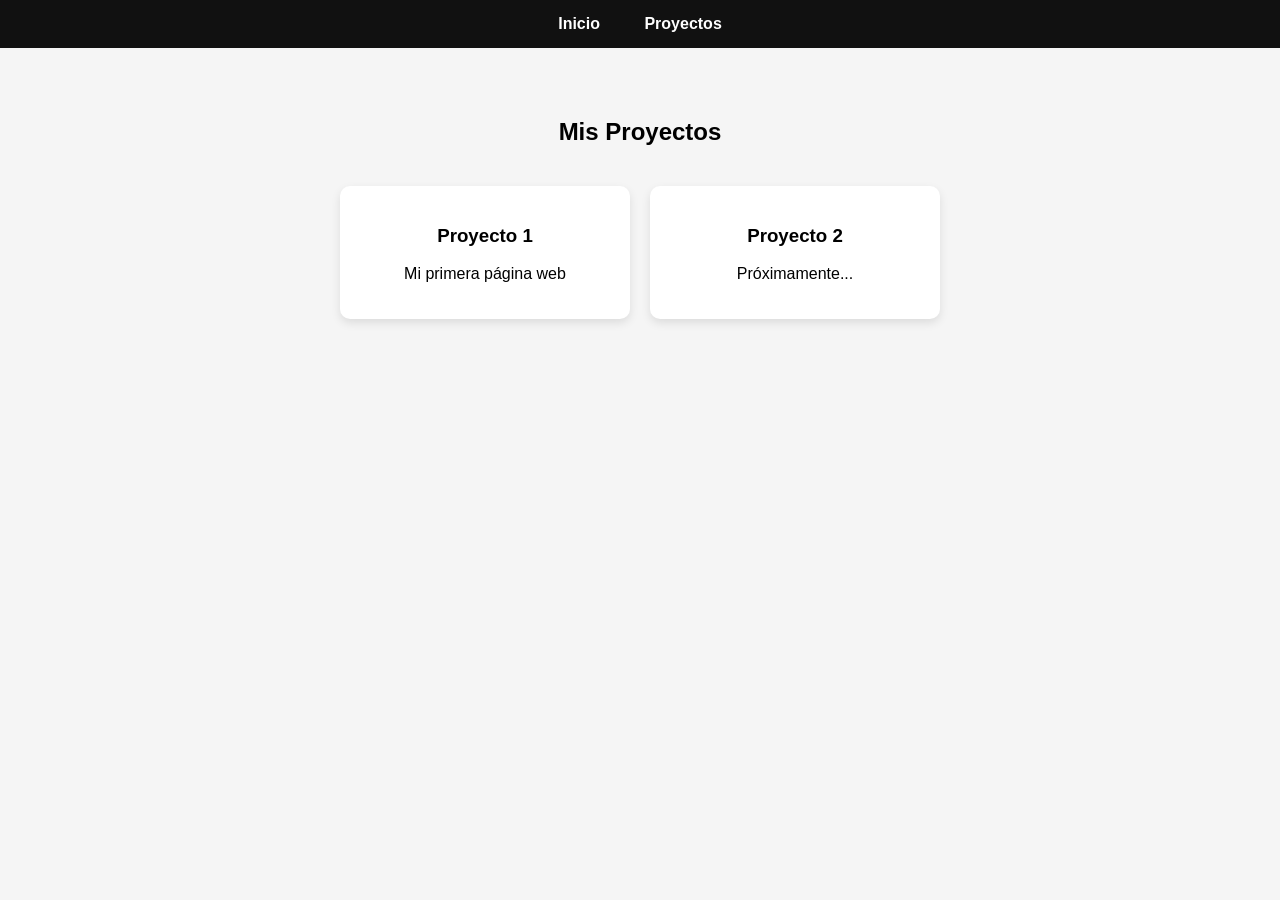
==== proyectos.html @ e640d282 "commit cambios visuales" ====
<!DOCTYPE html>
<html>
<head>
  <title>Proyectos</title>
  <link rel="stylesheet" href="styles.css">
</head>

<body>

<nav>
  <a href="index.html">Inicio</a>
  <a href="proyectos.html">Proyectos</a>
</nav>

<section>
  <h1>Mis Proyectos</h1>

  <!-- CONTENEDOR DE CARDS -->
  <div class="cards-container">

    <a href="https://github.com/TU_USUARIO/TU_REPO" target="_blank">
      <div class="card">
        <h3>Proyecto 1</h3>
        <p>Mi primera página web</p>
      </div>
    </a>

    <a href="#">
      <div class="card">
        <h3>Proyecto 2</h3>
        <p>Próximamente...</p>
      </div>
    </a>

  </div>

</section>

</body>
</html>
---- styles.css ----
body {
  margin: 0;
  font-family: 'Poppins', sans-serif;
  background: #f5f5f5;
}

nav {
  background: #111;
  padding: 15px;
  text-align: center;
}

nav a {
  color: white;
  margin: 0 20px;
  text-decoration: none;
  font-weight: 600;
}

.hero {
  height: 80vh;
  display: flex;
  flex-direction: column;
  justify-content: center;
  align-items: center;
  background: linear-gradient(to right, #007BFF, #00c6ff);
  color: white;
  text-align: center;
}

.hero img {
  width: 120px;
  border-radius: 50%;
  margin-bottom: 20px;
}

section {
  padding: 50px;
  text-align: center;
}

.card {
  background: white;
  padding: 20px;
  margin: 20px auto;
  width: 250px;
  border-radius: 10px;
  box-shadow: 0 4px 10px rgba(0,0,0,0.1);
}

button {
  padding: 10px 20px;
  border: none;
  background: #007BFF;
  color: white;
  border-radius: 6px;
  cursor: pointer;
}

.card {
  transition: transform 0.3s, box-shadow 0.3s;
}

.card:hover {
  transform: translateY(-10px);
  box-shadow: 0 8px 20px rgba(0,0,0,0.2);
}
.cards-container {
  display: flex;
  justify-content: center;
  flex-wrap: wrap;
  gap: 20px;
}

a {
  text-decoration: none;
  color: inherit;
}
@media (max-width: 600px) {
  .hero {
    height: auto;
    padding: 40px 20px;
  }

  .card {
    width: 90%;
  }
}
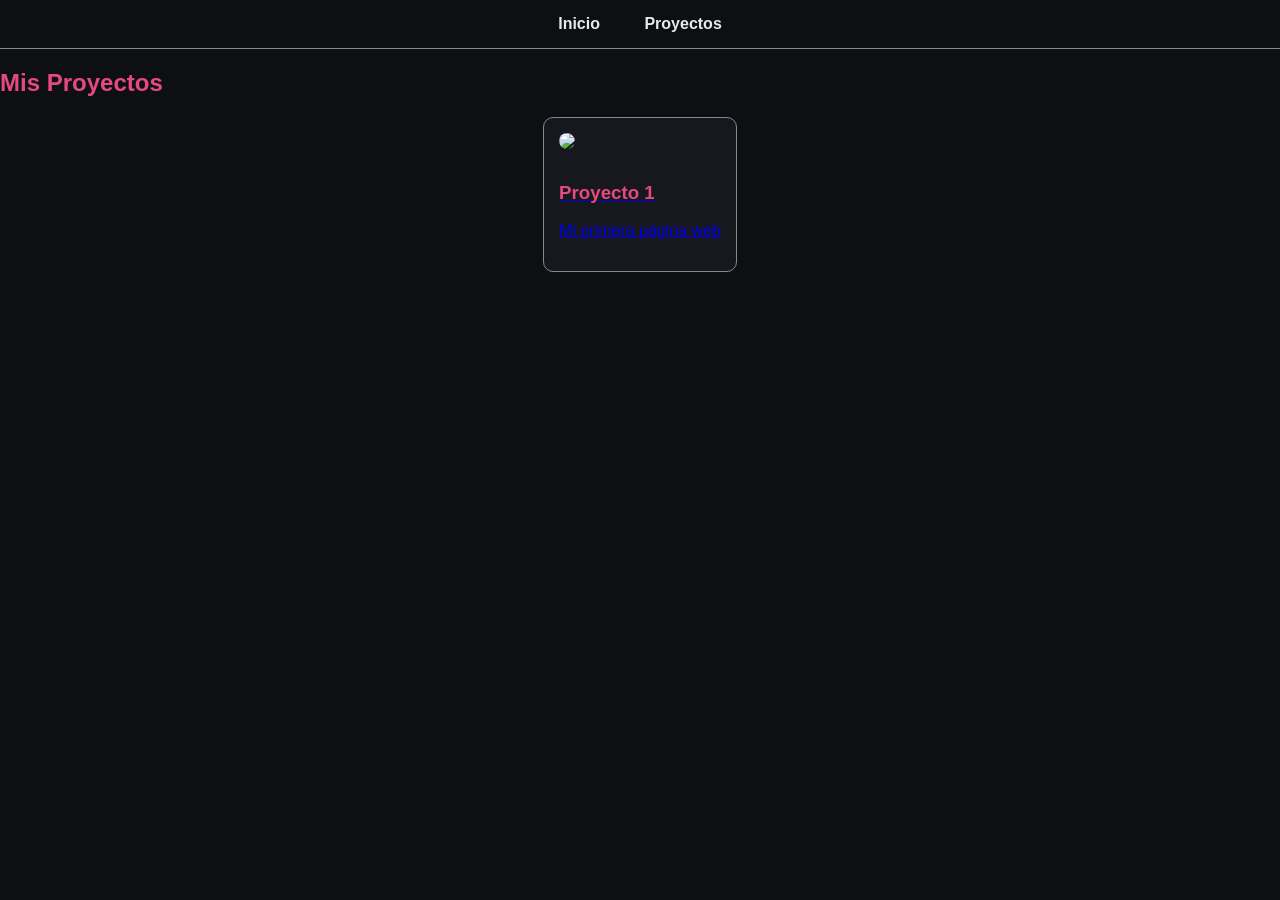
==== commit cbd39551: "commit cambio visual" ====
--- a/proyectos.html
+++ b/proyectos.html
@@ -13,22 +13,15 @@
 </nav>
 
 <section>
-  <h1>Mis Proyectos</h1>
+  <h1 style="color:#E54982;">Mis Proyectos</h1>
 
-  <!-- CONTENEDOR DE CARDS -->
   <div class="cards-container">
 
     <a href="https://github.com/TU_USUARIO/TU_REPO" target="_blank">
       <div class="card">
+        <img src="proyecto1.jpg">
         <h3>Proyecto 1</h3>
         <p>Mi primera página web</p>
-      </div>
-    </a>
-
-    <a href="#">
-      <div class="card">
-        <h3>Proyecto 2</h3>
-        <p>Próximamente...</p>
       </div>
     </a>
 
--- a/styles.css
+++ b/styles.css
@@ -1,70 +1,87 @@
 body {
   margin: 0;
   font-family: 'Poppins', sans-serif;
-  background: #f5f5f5;
+  background: #0E0F13;
+  color: #E7E9ED;
 }
 
+/* NAV */
 nav {
-  background: #111;
+  background: #0E0F13;
   padding: 15px;
   text-align: center;
+  border-bottom: 1px solid #838990;
 }
 
 nav a {
-  color: white;
+  color: #E7E9ED;
   margin: 0 20px;
   text-decoration: none;
   font-weight: 600;
 }
 
+/* HERO */
 .hero {
-  height: 80vh;
   display: flex;
-  flex-direction: column;
-  justify-content: center;
+  justify-content: space-between;
   align-items: center;
-  background: linear-gradient(to right, #007BFF, #00c6ff);
-  color: white;
-  text-align: center;
+  padding: 60px;
+  animation: fadeIn 1s ease-in;
+}
+
+.hero-text {
+  max-width: 500px;
+}
+
+.hero h1 {
+  color: #E54982;
 }
 
 .hero img {
-  width: 120px;
-  border-radius: 50%;
-  margin-bottom: 20px;
+  width: 200px;
+  height: 200px;
+  object-fit: cover;
+  border-radius: 50%; /* círculo real */
+  border: 3px solid #E54982;
 }
 
-section {
-  padding: 50px;
-  text-align: center;
+/* SECCIONES */
+.section-grid {
+  display: grid;
+  grid-template-columns: repeat(3, 1fr);
+  gap: 15px;
+  padding: 30px;
 }
 
 .card {
-  background: white;
-  padding: 20px;
-  margin: 20px auto;
-  width: 250px;
+  background: #16181d;
+  padding: 15px;
   border-radius: 10px;
-  box-shadow: 0 4px 10px rgba(0,0,0,0.1);
-}
-
-button {
-  padding: 10px 20px;
-  border: none;
-  background: #007BFF;
-  color: white;
-  border-radius: 6px;
-  cursor: pointer;
-}
-
-.card {
+  border: 1px solid #838990;
   transition: transform 0.3s, box-shadow 0.3s;
 }
 
+.card h3 {
+  color: #E54982;
+}
+
 .card:hover {
-  transform: translateY(-10px);
-  box-shadow: 0 8px 20px rgba(0,0,0,0.2);
+  transform: translateY(-5px);
+  box-shadow: 0 0 15px rgba(229,73,130,0.3);
 }
+
+/* ICONOS */
+.icons {
+  margin-top: 15px;
+}
+
+.icons a {
+  margin-right: 10px;
+  font-size: 24px;
+  color: #E7E9ED;
+}
+
+/* PROYECTOS */
 .cards-container {
   display: flex;
   justify-content: center;
@@ -72,17 +89,20 @@
   gap: 20px;
 }
 
-a {
-  text-decoration: none;
-  color: inherit;
+.card img {
+  width: 100%;
+  border-radius: 8px;
+  margin-bottom: 10px;
 }
-@media (max-width: 600px) {
-  .hero {
-    height: auto;
-    padding: 40px 20px;
+
+/* ANIMACIÓN */
+@keyframes fadeIn {
+  from {
+    opacity: 0;
+    transform: translateY(20px);
   }
-
-  .card {
-    width: 90%;
+  to {
+    opacity: 1;
+    transform: translateY(0);
   }
 }
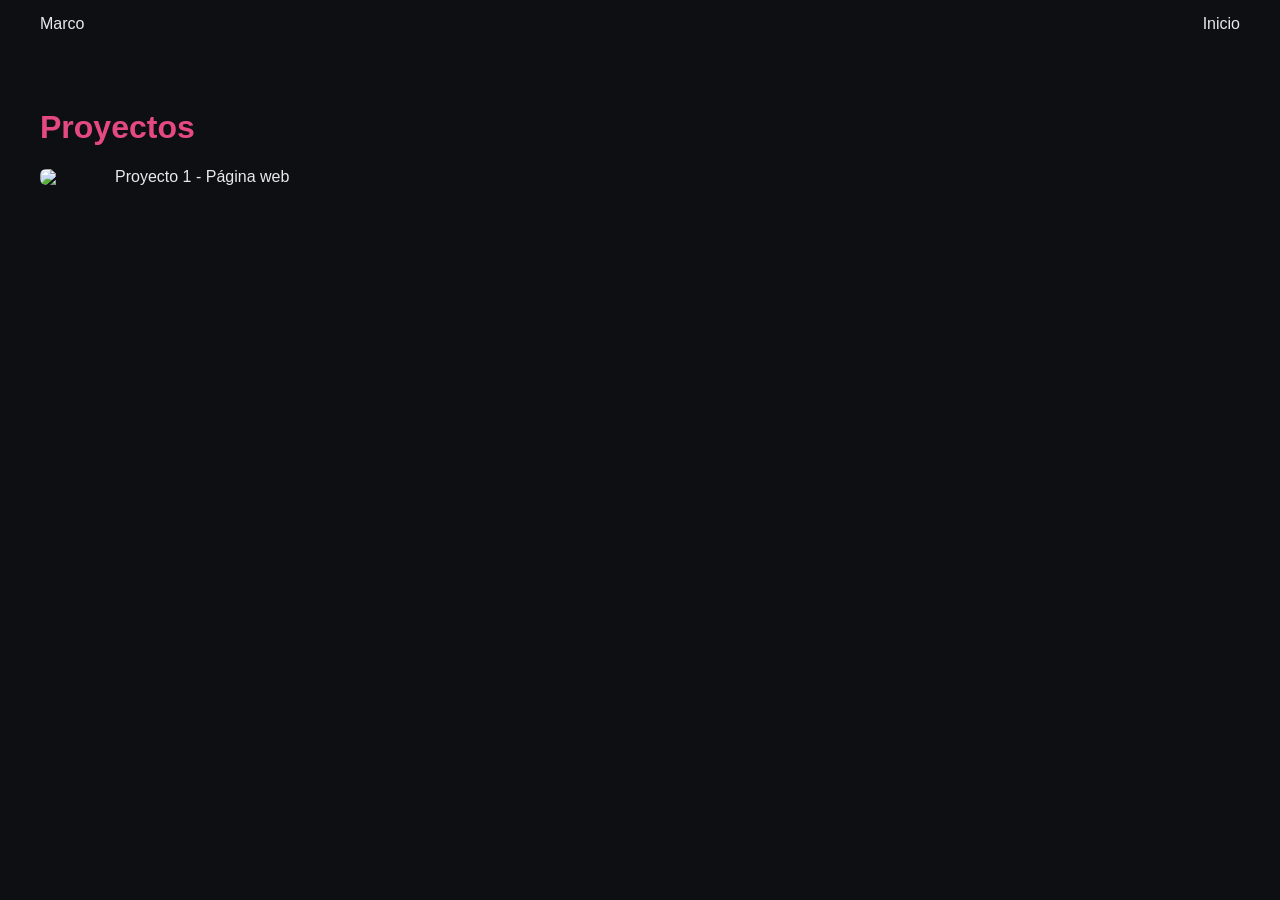
==== commit 8bc61ebf: "delete yuki img and visual upgrade" ====
--- a/proyectos.html
+++ b/proyectos.html
@@ -8,26 +8,32 @@
 <body>
 
 <nav>
-  <a href="index.html">Inicio</a>
-  <a href="proyectos.html">Proyectos</a>
+  <div>Marco</div>
+  <div>
+    <a href="index.html">Inicio</a>
+  </div>
 </nav>
 
-<section>
-  <h1 style="color:#E54982;">Mis Proyectos</h1>
+<div class="container">
 
-  <div class="cards-container">
+  <div class="left">
 
-    <a href="https://github.com/TU_USUARIO/TU_REPO" target="_blank">
-      <div class="card">
+    <h1>Proyectos</h1>
+
+    <div class="projects">
+
+      <div class="project">
         <img src="proyecto1.jpg">
-        <h3>Proyecto 1</h3>
-        <p>Mi primera página web</p>
+        <a href="https://github.com/TU_USUARIO/TU_REPO" target="_blank">
+          Proyecto 1 - Página web
+        </a>
       </div>
-    </a>
+
+    </div>
 
   </div>
 
-</section>
+</div>
 
 </body>
 </html>
--- a/styles.css
+++ b/styles.css
@@ -7,67 +7,54 @@
 
 /* NAV */
 nav {
-  background: #0E0F13;
-  padding: 15px;
-  text-align: center;
-  border-bottom: 1px solid #838990;
+  padding: 15px 40px;
+  display: flex;
+  justify-content: space-between;
 }
 
 nav a {
   color: #E7E9ED;
-  margin: 0 20px;
   text-decoration: none;
-  font-weight: 600;
+  margin-left: 20px;
 }
 
-/* HERO */
-.hero {
+/* LAYOUT PRINCIPAL */
+.container {
   display: flex;
-  justify-content: space-between;
-  align-items: center;
-  padding: 60px;
-  animation: fadeIn 1s ease-in;
+  padding: 40px;
+  gap: 40px;
 }
 
-.hero-text {
-  max-width: 500px;
+/* IZQUIERDA */
+.left {
+  flex: 2;
 }
 
-.hero h1 {
+.left h1 {
   color: #E54982;
 }
 
-.hero img {
-  width: 200px;
-  height: 200px;
-  object-fit: cover;
-  border-radius: 50%; /* círculo real */
-  border: 3px solid #E54982;
+.section {
+  margin-bottom: 20px;
 }
 
-/* SECCIONES */
-.section-grid {
-  display: grid;
-  grid-template-columns: repeat(3, 1fr);
-  gap: 15px;
-  padding: 30px;
+.section h3 {
+  color: #E54982;
+  margin-bottom: 5px;
 }
 
-.card {
-  background: #16181d;
-  padding: 15px;
-  border-radius: 10px;
-  border: 1px solid #838990;
-  transition: transform 0.3s, box-shadow 0.3s;
+/* DERECHA */
+.right {
+  flex: 1;
+  text-align: center;
 }
 
-.card h3 {
-  color: #E54982;
-}
-
-.card:hover {
-  transform: translateY(-5px);
-  box-shadow: 0 0 15px rgba(229,73,130,0.3);
+.right img {
+  width: 180px;
+  height: 180px;
+  object-fit: cover;
+  border-radius: 50%;
+  border: 3px solid #E54982;
 }
 
 /* ICONOS */
@@ -76,33 +63,40 @@
 }
 
 .icons a {
-  margin-right: 10px;
-  font-size: 24px;
+  margin: 0 10px;
+  font-size: 22px;
   color: #E7E9ED;
+  text-decoration: none;
 }
 
 /* PROYECTOS */
-.cards-container {
-  display: flex;
-  justify-content: center;
-  flex-wrap: wrap;
-  gap: 20px;
+.projects {
+  margin-top: 20px;
 }
 
-.card img {
-  width: 100%;
-  border-radius: 8px;
-  margin-bottom: 10px;
+.project {
+  display: flex;
+  align-items: center;
+  gap: 15px;
+  margin-bottom: 15px;
+}
+
+.project img {
+  width: 60px;
+  border-radius: 6px;
+}
+
+.project a {
+  color: #E7E9ED;
+  text-decoration: none;
 }
 
 /* ANIMACIÓN */
+.container {
+  animation: fadeIn 1s ease-in;
+}
+
 @keyframes fadeIn {
-  from {
-    opacity: 0;
-    transform: translateY(20px);
-  }
-  to {
-    opacity: 1;
-    transform: translateY(0);
-  }
+  from {opacity:0; transform: translateY(20px);}
+  to {opacity:1; transform: translateY(0);}
 }
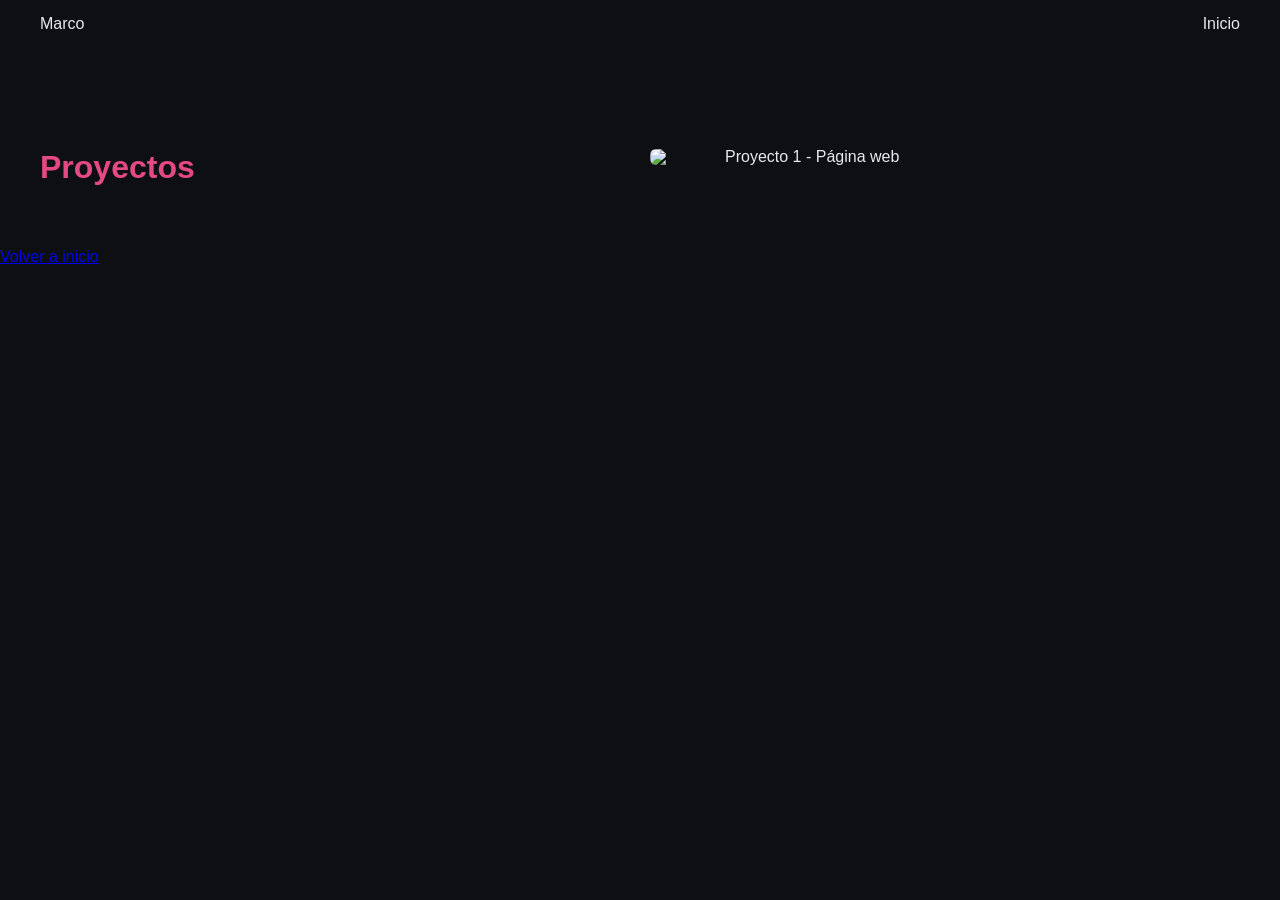
==== commit db33eac0: "commit estilos" ====
--- a/proyectos.html
+++ b/proyectos.html
@@ -34,6 +34,9 @@
   </div>
 
 </div>
-
+<!-- BOTON Inicio -->
+    <div class="full">
+      <a href="index.html" class="index-btn">Volver a inicio</a>
+    </div>
 </body>
 </html>
--- a/styles.css
+++ b/styles.css
@@ -56,10 +56,31 @@
   border-radius: 50%;
   border: 3px solid #E54982;
 }
-
-/* ICONOS */
-.icons {
-  margin-top: 15px;
+/* ESPACIO SUPERIOR */
+.container {
+  display: flex;
+  justify-content: center;
+  padding: 80px 40px 40px 40px; /* espacio arriba */
+  gap: 60px;
+}
+/* COLUMNAS */
+.left {
+  flex: 2;
+  display: grid;
+  grid-template-columns: 1fr 1fr; /* 2 columnas */
+  gap: 20px;
+}
+.full {
+  grid-column: span 2; /* ocupa toda la fila */
+}
+/* ICONOS (IMAGENES) */
+.icons img {
+  width: 28px;
+  margin: 10px;
+  transition: transform 0.2s;
+}
+.icons img:hover {
+  transform: scale(1.2);
 }
 
 .icons a {
@@ -70,6 +91,22 @@
 }
 
 /* PROYECTOS */
+/* BOTON PROYECTOS */
+.projects-btn {
+  display: inline-block;
+  margin-top: 20px;
+  padding: 10px 20px;
+  border: 1px solid #E54982;
+  color: #E54982;
+  text-decoration: none;
+  border-radius: 6px;
+  transition: 0.3s;
+}
+
+.projects-btn:hover {
+  background: #E54982;
+  color: white;
+}
 .projects {
   margin-top: 20px;
 }
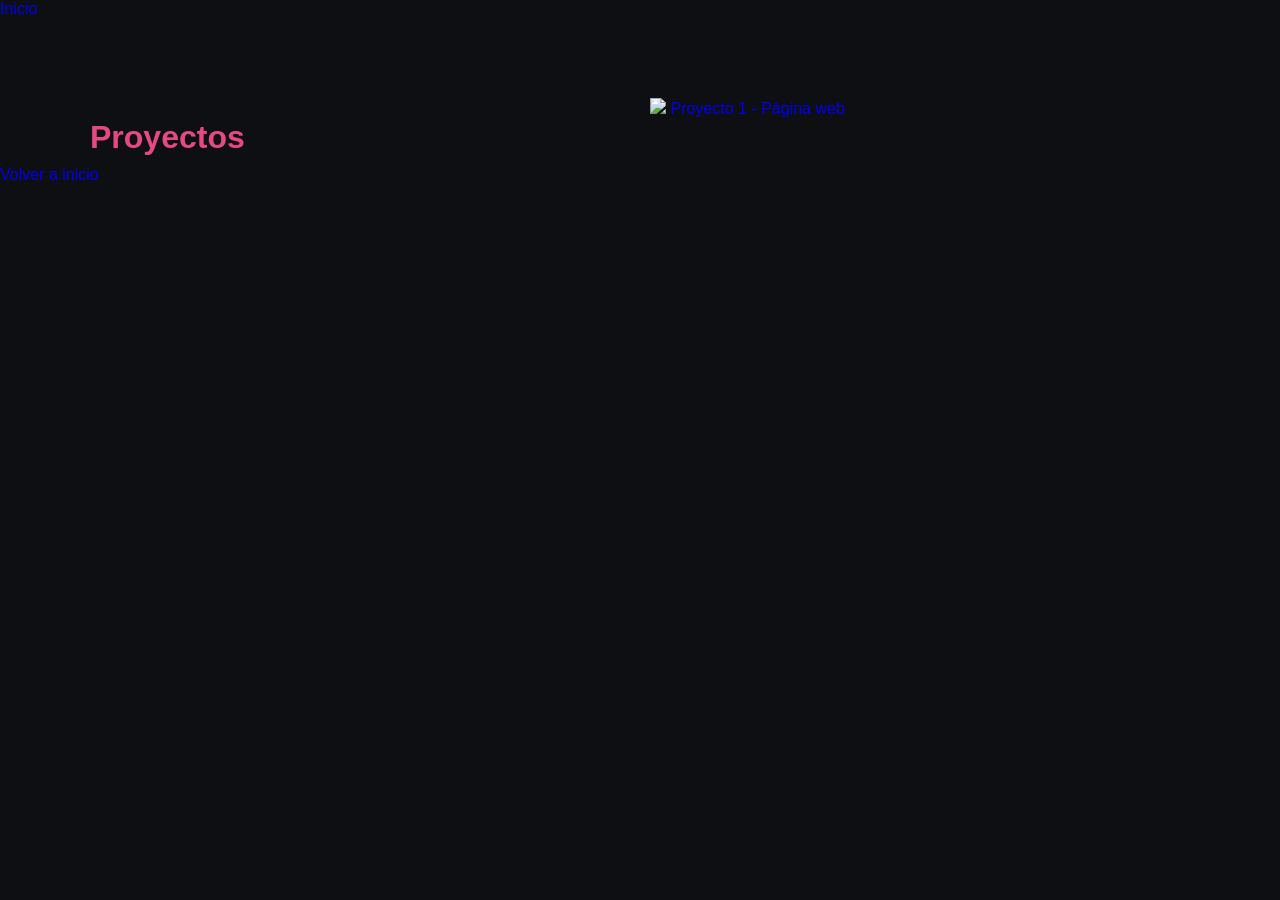
==== commit 075a162a: "commit intento de cambio de estilo" ====
--- a/proyectos.html
+++ b/proyectos.html
@@ -8,7 +8,6 @@
 <body>
 
 <nav>
-  <div>Marco</div>
   <div>
     <a href="index.html">Inicio</a>
   </div>
--- a/styles.css
+++ b/styles.css
@@ -1,3 +1,4 @@
+/* RESET */
 body {
   margin: 0;
   font-family: 'Poppins', sans-serif;
@@ -5,42 +6,45 @@
   color: #E7E9ED;
 }
 
-/* NAV */
-nav {
-  padding: 15px 40px;
+/* CONTENEDOR PRINCIPAL (CENTRADO REAL) */
+.container {
+  max-width: 1100px;
+  margin: 0 auto;
   display: flex;
-  justify-content: space-between;
+  justify-content: center;
+  align-items: flex-start;
+  padding-top: 80px;
+  gap: 60px;
+  animation: fadeIn 1s ease-in;
 }
 
-nav a {
-  color: #E7E9ED;
-  text-decoration: none;
-  margin-left: 20px;
+/* IZQUIERDA (2 COLUMNAS) */
+.left {
+  flex: 2;
+  display: grid;
+  grid-template-columns: 1fr 1fr;
+  gap: 20px;
 }
 
-/* LAYOUT PRINCIPAL */
-.container {
-  display: flex;
-  padding: 40px;
-  gap: 40px;
+/* OCUPA TODA LA FILA */
+.full {
+  grid-column: span 2;
 }
 
-/* IZQUIERDA */
-.left {
-  flex: 2;
+/* TITULOS */
+h1 {
+  color: #E54982;
+  margin-bottom: 10px;
 }
 
-.left h1 {
+h3 {
   color: #E54982;
+  margin-bottom: 5px;
 }
 
+/* SECCIONES */
 .section {
-  margin-bottom: 20px;
-}
-
-.section h3 {
-  color: #E54982;
-  margin-bottom: 5px;
+  margin-bottom: 10px;
 }
 
 /* DERECHA */
@@ -49,48 +53,48 @@
   text-align: center;
 }
 
+/* IMAGEN PERFIL (CÍRCULO REAL) */
 .right img {
   width: 180px;
   height: 180px;
   object-fit: cover;
   border-radius: 50%;
-  border: 3px solid #E54982;
 }
-/* ESPACIO SUPERIOR */
-.container {
-  display: flex;
-  justify-content: center;
-  padding: 80px 40px 40px 40px; /* espacio arriba */
-  gap: 60px;
+
+/* ICONOS (ARREGLADOS) */
+.icons {
+  margin-top: 20px;
 }
-/* COLUMNAS */
-.left {
-  flex: 2;
-  display: grid;
-  grid-template-columns: 1fr 1fr; /* 2 columnas */
-  gap: 20px;
-}
-.full {
-  grid-column: span 2; /* ocupa toda la fila */
-}
-/* ICONOS (IMAGENES) */
+
 .icons img {
   width: 28px;
-  margin: 10px;
-  transition: transform 0.2s;
-}
-.icons img:hover {
-  transform: scale(1.2);
+  height: 28px;
+  object-fit: contain;
+  margin: 8px;
+  cursor: pointer;
+  display: inline-block;
+  border: none;       /* sin borde */
+  background: none;   /* sin fondo */
 }
 
-.icons a {
-  margin: 0 10px;
-  font-size: 22px;
-  color: #E7E9ED;
-  text-decoration: none;
+.icons img:hover {
+  transform: scale(1.1);
 }
 
-/* PROYECTOS */
+/* SKILLS COMO BURBUJAS */
+.skills {
+  display: flex;
+  flex-wrap: wrap;
+  gap: 8px;
+}
+
+.skill {
+  background: #83899020; /* gris sutil con transparencia */
+  padding: 5px 10px;
+  border-radius: 6px;
+  font-size: 14px;
+}
+
 /* BOTON PROYECTOS */
 .projects-btn {
   display: inline-block;
@@ -107,33 +111,20 @@
   background: #E54982;
   color: white;
 }
-.projects {
-  margin-top: 20px;
-}
 
-.project {
-  display: flex;
-  align-items: center;
-  gap: 15px;
-  margin-bottom: 15px;
-}
-
-.project img {
-  width: 60px;
-  border-radius: 6px;
-}
-
-.project a {
-  color: #E7E9ED;
+/* LINKS */
+a {
   text-decoration: none;
 }
 
-/* ANIMACIÓN */
-.container {
-  animation: fadeIn 1s ease-in;
-}
-
+/* ANIMACION */
 @keyframes fadeIn {
-  from {opacity:0; transform: translateY(20px);}
-  to {opacity:1; transform: translateY(0);}
+  from {
+    opacity: 0;
+    transform: translateY(20px);
+  }
+  to {
+    opacity: 1;
+    transform: translateY(0);
+  }
 }
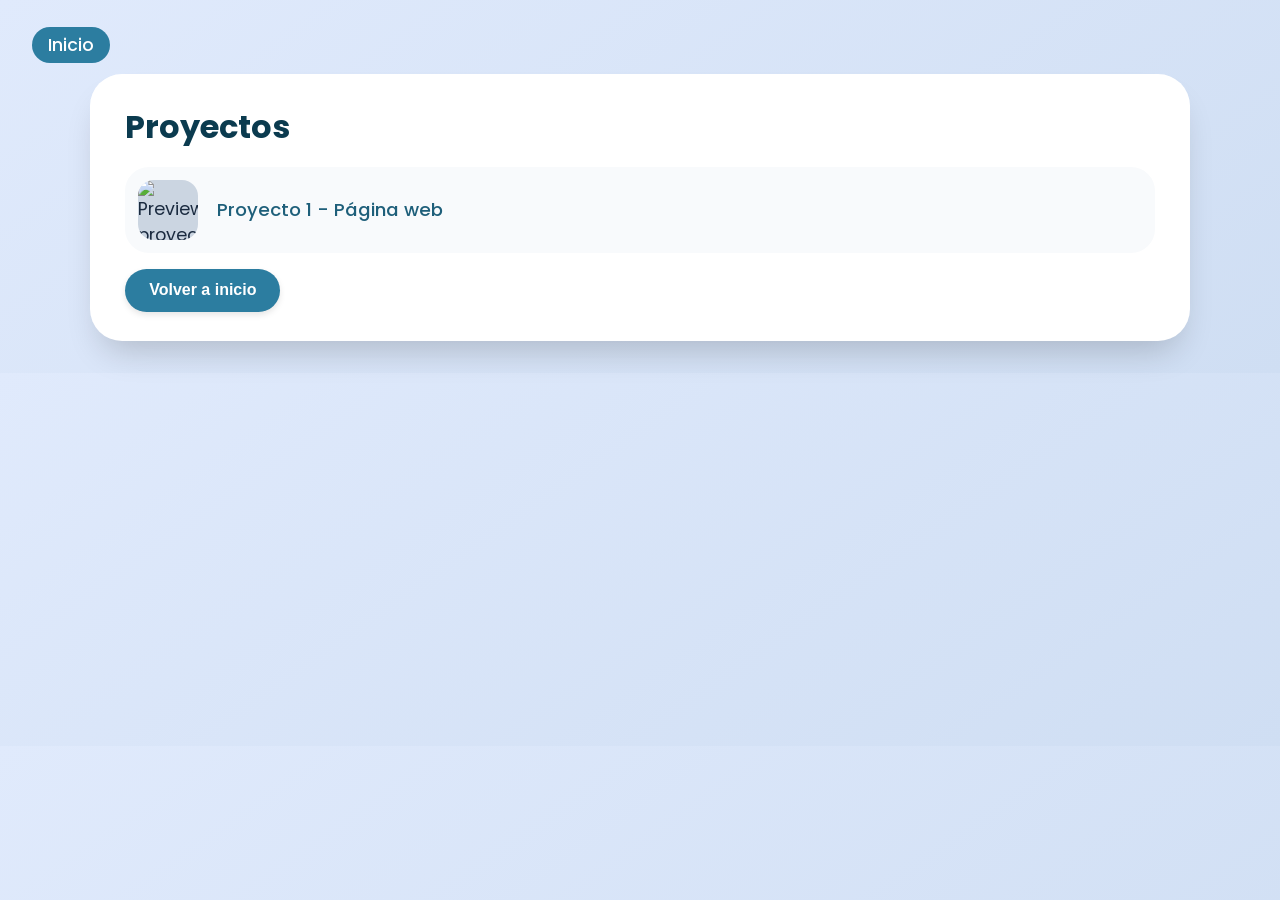
==== commit c017928f: "commit fixes" ====
--- a/proyectos.html
+++ b/proyectos.html
@@ -1,8 +1,10 @@
+<!-- proyectos.html -->
 <!DOCTYPE html>
 <html>
 <head>
-  <title>Proyectos</title>
+  <title>Proyectos | Marco Pérez</title>
   <link rel="stylesheet" href="styles.css">
+  <link href="https://fonts.googleapis.com/css2?family=Poppins&display=swap" rel="stylesheet">
 </head>
 
 <body>
@@ -14,28 +16,25 @@
 </nav>
 
 <div class="container">
-
   <div class="left">
-
     <h1>Proyectos</h1>
 
     <div class="projects">
-
       <div class="project">
-        <img src="proyecto1.jpg">
+        <img src="proyecto1.jpg" alt="Preview proyecto">
         <a href="https://github.com/TU_USUARIO/TU_REPO" target="_blank">
           Proyecto 1 - Página web
         </a>
       </div>
-
+      <!-- Puedes agregar más proyectos aquí siguiendo la misma estructura -->
     </div>
 
-  </div>
-
-</div>
-<!-- BOTON Inicio -->
+    <!-- Botón volver a inicio dentro del mismo contenedor -->
     <div class="full">
       <a href="index.html" class="index-btn">Volver a inicio</a>
     </div>
+  </div>
+</div>
+
 </body>
 </html>
--- a/styles.css
+++ b/styles.css
@@ -1,130 +1,247 @@
-/* RESET */
+/* styles.css */
+* {
+  margin: 0;
+  padding: 0;
+  box-sizing: border-box;
+}
+
 body {
-  margin: 0;
+  background: linear-gradient(145deg, #e0eafc 0%, #cfdef3 100%);
   font-family: 'Poppins', sans-serif;
-  background: #0E0F13;
-  color: #E7E9ED;
-}
-
-/* CONTENEDOR PRINCIPAL (CENTRADO REAL) */
+  padding: 2rem;
+  font-size: 1.1rem; /* texto base más grande */
+  line-height: 1.5;
+  color: #1a2a3f;
+}
+
 .container {
   max-width: 1100px;
   margin: 0 auto;
-  display: flex;
-  justify-content: center;
-  align-items: flex-start;
-  padding-top: 80px;
-  gap: 60px;
-  animation: fadeIn 1s ease-in;
-}
-
-/* IZQUIERDA (2 COLUMNAS) */
+}
+
 .left {
-  flex: 2;
-  display: grid;
-  grid-template-columns: 1fr 1fr;
-  gap: 20px;
-}
-
-/* OCUPA TODA LA FILA */
-.full {
-  grid-column: span 2;
-}
-
-/* TITULOS */
-h1 {
-  color: #E54982;
-  margin-bottom: 10px;
-}
-
-h3 {
-  color: #E54982;
-  margin-bottom: 5px;
-}
-
-/* SECCIONES */
-.section {
-  margin-bottom: 10px;
-}
-
-/* DERECHA */
-.right {
-  flex: 1;
-  text-align: center;
-}
-
-/* IMAGEN PERFIL (CÍRCULO REAL) */
-.right img {
-  width: 180px;
-  height: 180px;
+  background: #ffffffdd;
+  backdrop-filter: blur(2px);
+  background: #fff;
+  border-radius: 2rem;
+  box-shadow: 0 20px 35px -12px rgba(0,0,0,0.2);
+  padding: 1.8rem 2.2rem;
+  transition: all 0.2s;
+}
+
+/* Header (foto + nombre) más arriba */
+.profile-top {
+  display: flex;
+  align-items: center;
+  gap: 1.5rem;
+  flex-wrap: wrap;
+  margin-bottom: 1.2rem;
+  margin-top: 0;        /* elimina espacio superior extra */
+  padding-top: 0;
+}
+
+.profile-top img {
+  width: 100px;
+  height: 100px;
   object-fit: cover;
   border-radius: 50%;
-}
-
-/* ICONOS (ARREGLADOS) */
-.icons {
-  margin-top: 20px;
-}
-
-.icons img {
+  border: 3px solid #2c7da0;
+  box-shadow: 0 6px 12px rgba(0,0,0,0.1);
+}
+
+.profile-top h1 {
+  font-size: 1.7rem;
+  font-weight: 600;
+  color: #0b3b4f;
+  letter-spacing: -0.3px;
+  margin: 0;
+}
+
+/* Secciones: reducimos espacio entre ellas */
+.section {
+  margin-bottom: 1.2rem;  /* antes era más grande */
+  border-bottom: 1px solid #cbd5e1;
+  padding-bottom: 0.8rem;
+}
+
+.section:last-of-type {
+  border-bottom: none;
+}
+
+.section h3 {
+  font-size: 1.45rem;
+  font-weight: 600;
+  color: #1e5f7a;
+  margin: 0.8rem 0 0.5rem 0;
+  letter-spacing: -0.2px;
+}
+
+.section h2 {
+  font-size: 1.25rem;
+  font-weight: 600;
+  margin: 0.6rem 0 0.2rem 0;
+  color: #2c3e50;
+}
+
+.section p, .section a {
+  font-size: 1rem;
+  margin: 0.25rem 0;
+}
+
+.skills {
+  display: flex;
+  flex-wrap: wrap;
+  gap: 0.6rem;
+  margin: 0.5rem 0 0.8rem 0;
+}
+
+.skill {
+  background: #e2f0f7;
+  padding: 0.25rem 1rem;
+  border-radius: 30px;
+  font-size: 0.9rem;
+  font-weight: 500;
+  color: #1a5d7a;
+}
+
+/* Contacto iconos + texto */
+.contact {
+  display: flex;
+  gap: 2rem;
+  margin: 0.5rem 0 0.2rem;
+}
+
+.contact a {
+  display: inline-flex;
+  align-items: center;
+  gap: 0.5rem;
+  text-decoration: none;
+  background: #eef2f5;
+  padding: 0.4rem 1rem;
+  border-radius: 40px;
+  transition: 0.2s;
+  font-weight: 500;
+}
+
+.contact a:hover {
+  background: #cbdde9;
+  transform: scale(1.02);
+}
+
+.contact img {
   width: 28px;
   height: 28px;
-  object-fit: contain;
-  margin: 8px;
+  border-radius: 50%;
+  object-fit: cover;
+}
+
+/* Botones generales (Projects, Resume, Volver) */
+.full {
+  display: flex;
+  gap: 1.2rem;
+  margin-top: 1rem;
+  flex-wrap: wrap;
+}
+
+.projects-btn, .index-btn {
+  background: #2c7da0;
+  color: white;
+  padding: 0.6rem 1.5rem;
+  border-radius: 40px;
+  text-decoration: none;
+  font-weight: 600;
+  font-size: 1rem;
+  transition: 0.2s;
+  display: inline-block;
+  border: none;
   cursor: pointer;
-  display: inline-block;
-  border: none;       /* sin borde */
-  background: none;   /* sin fondo */
-}
-
-.icons img:hover {
-  transform: scale(1.1);
-}
-
-/* SKILLS COMO BURBUJAS */
-.skills {
-  display: flex;
-  flex-wrap: wrap;
-  gap: 8px;
-}
-
-.skill {
-  background: #83899020; /* gris sutil con transparencia */
-  padding: 5px 10px;
-  border-radius: 6px;
-  font-size: 14px;
-}
-
-/* BOTON PROYECTOS */
-.projects-btn {
-  display: inline-block;
-  margin-top: 20px;
-  padding: 10px 20px;
-  border: 1px solid #E54982;
-  color: #E54982;
-  text-decoration: none;
-  border-radius: 6px;
-  transition: 0.3s;
-}
-
-.projects-btn:hover {
-  background: #E54982;
+  box-shadow: 0 3px 6px rgba(0,0,0,0.1);
+}
+
+.projects-btn:hover, .index-btn:hover {
+  background: #1f5e7a;
+  transform: translateY(-2px);
+}
+
+/* Ajuste específico para reducir espacio entre Soft Skills y Contact Me */
+.section:has(h3:contains("Soft Skills")) + .section,
+.section:has(h3:contains("Languages")) + .section {
+  margin-top: 0.2rem;
+}
+
+/* También reducimos espacio entre About me y Work History? Se pide específicamente between About me y Education (son distintas secciones), igualmente entre soft skills y contact me */
+/* La estructura ya tiene .section, el margin-bottom de .section = 1.2rem, y entre la sección de Skills y Languages ya es pequeño. 
+   Para mayor control, forzamos que el último .section (Contact) no tenga margen extra arriba */
+.section:last-of-type {
+  margin-bottom: 0;
+}
+
+/* Projects page (proyectos.html) */
+.projects {
+  display: flex;
+  flex-direction: column;
+  gap: 1.5rem;
+  margin: 1rem 0;
+}
+
+.project {
+  display: flex;
+  align-items: center;
+  gap: 1.2rem;
+  background: #f8fafc;
+  padding: 0.8rem;
+  border-radius: 1.5rem;
+  transition: 0.1s;
+}
+
+.project img {
+  width: 60px;
+  height: 60px;
+  border-radius: 16px;
+  object-fit: cover;
+  background: #cbd5e1;
+}
+
+.project a {
+  font-size: 1.15rem;
+  font-weight: 500;
+  text-decoration: none;
+  color: #1e5f7a;
+}
+
+.project a:hover {
+  text-decoration: underline;
+}
+
+nav {
+  margin-bottom: 1rem;
+  text-align: left;
+}
+
+nav a {
+  background: #2c7da0;
+  padding: 0.4rem 1rem;
+  border-radius: 2rem;
+  text-decoration: none;
   color: white;
-}
-
-/* LINKS */
-a {
-  text-decoration: none;
-}
-
-/* ANIMACION */
-@keyframes fadeIn {
-  from {
-    opacity: 0;
-    transform: translateY(20px);
+  font-weight: 500;
+}
+
+/* Ajustes extra para espaciado consistente */
+h1 {
+  font-size: 2rem;
+  margin-bottom: 1rem;
+  color: #0b3b4f;
+}
+
+@media (max-width: 700px) {
+  body {
+    padding: 1rem;
   }
-  to {
-    opacity: 1;
-    transform: translateY(0);
+  .left {
+    padding: 1.2rem;
+  }
+  .profile-top h1 {
+    font-size: 1.3rem;
   }
 }
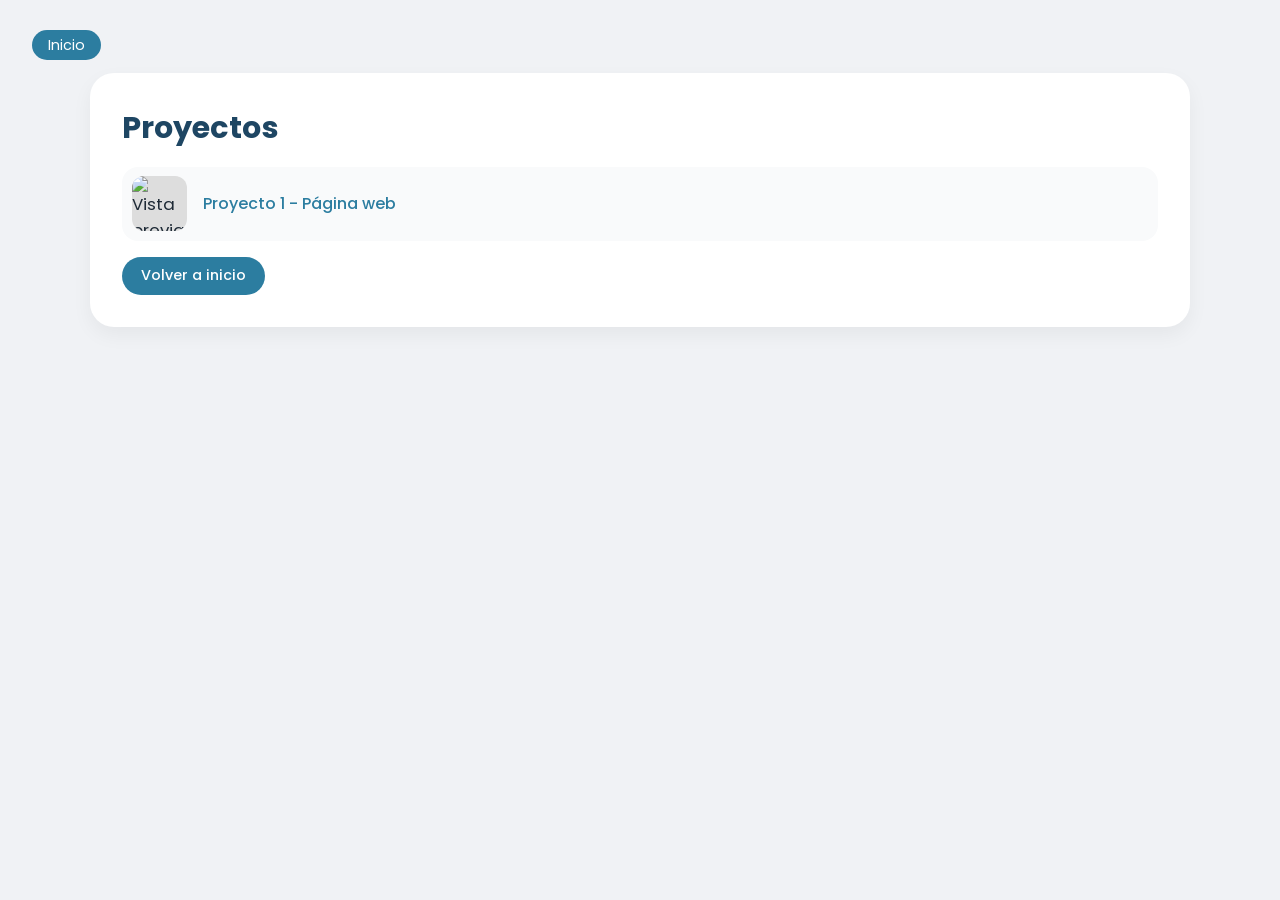
==== commit 83e8264b: "style revert" ====
--- a/proyectos.html
+++ b/proyectos.html
@@ -1,4 +1,3 @@
-<!-- proyectos.html -->
 <!DOCTYPE html>
 <html>
 <head>
@@ -21,15 +20,14 @@
 
     <div class="projects">
       <div class="project">
-        <img src="proyecto1.jpg" alt="Preview proyecto">
+        <img src="proyecto1.jpg" alt="Vista previa">
         <a href="https://github.com/TU_USUARIO/TU_REPO" target="_blank">
           Proyecto 1 - Página web
         </a>
       </div>
-      <!-- Puedes agregar más proyectos aquí siguiendo la misma estructura -->
+      <!-- Agrega más proyectos copiando el bloque .project -->
     </div>
 
-    <!-- Botón volver a inicio dentro del mismo contenedor -->
     <div class="full">
       <a href="index.html" class="index-btn">Volver a inicio</a>
     </div>
--- a/styles.css
+++ b/styles.css
@@ -1,4 +1,5 @@
-/* styles.css */
+/* styles.css - mantiene el estilo original solo con ajustes de espaciado y tamaño */
+
 * {
   margin: 0;
   padding: 0;
@@ -6,12 +7,12 @@
 }
 
 body {
-  background: linear-gradient(145deg, #e0eafc 0%, #cfdef3 100%);
+  background: #f0f2f5;   /* color neutro claro, sin gradientes */
   font-family: 'Poppins', sans-serif;
   padding: 2rem;
-  font-size: 1.1rem; /* texto base más grande */
+  font-size: 1.05rem;    /* antes solía ser 1rem, ahora ligeramente más grande */
   line-height: 1.5;
-  color: #1a2a3f;
+  color: #1e2a36;
 }
 
 .container {
@@ -20,24 +21,20 @@
 }
 
 .left {
-  background: #ffffffdd;
-  backdrop-filter: blur(2px);
-  background: #fff;
-  border-radius: 2rem;
-  box-shadow: 0 20px 35px -12px rgba(0,0,0,0.2);
-  padding: 1.8rem 2.2rem;
-  transition: all 0.2s;
-}
-
-/* Header (foto + nombre) más arriba */
+  background: white;
+  border-radius: 1.5rem;
+  box-shadow: 0 8px 20px rgba(0,0,0,0.05);
+  padding: 2rem 2rem;
+}
+
+/* Header más arriba: eliminamos margen superior */
 .profile-top {
   display: flex;
   align-items: center;
   gap: 1.5rem;
   flex-wrap: wrap;
-  margin-bottom: 1.2rem;
-  margin-top: 0;        /* elimina espacio superior extra */
-  padding-top: 0;
+  margin-top: 0;          /* antes podía tener margin-top, lo quitamos */
+  margin-bottom: 1.8rem;
 }
 
 .profile-top img {
@@ -45,70 +42,69 @@
   height: 100px;
   object-fit: cover;
   border-radius: 50%;
-  border: 3px solid #2c7da0;
-  box-shadow: 0 6px 12px rgba(0,0,0,0.1);
+  border: 2px solid #ccc;
 }
 
 .profile-top h1 {
-  font-size: 1.7rem;
+  font-size: 1.6rem;
   font-weight: 600;
-  color: #0b3b4f;
-  letter-spacing: -0.3px;
+  color: #1e4663;
   margin: 0;
 }
 
-/* Secciones: reducimos espacio entre ellas */
+/* Secciones: menos espacio entre ellas */
 .section {
-  margin-bottom: 1.2rem;  /* antes era más grande */
-  border-bottom: 1px solid #cbd5e1;
-  padding-bottom: 0.8rem;
+  margin-bottom: 0.9rem;   /* reducido respecto a lo original */
+  border-bottom: 1px solid #e2e8f0;
+  padding-bottom: 0.5rem;
 }
 
 .section:last-of-type {
   border-bottom: none;
+  margin-bottom: 0;
 }
 
 .section h3 {
-  font-size: 1.45rem;
+  font-size: 1.35rem;
   font-weight: 600;
-  color: #1e5f7a;
-  margin: 0.8rem 0 0.5rem 0;
-  letter-spacing: -0.2px;
+  color: #1e4663;
+  margin: 0.6rem 0 0.4rem 0;
 }
 
 .section h2 {
-  font-size: 1.25rem;
+  font-size: 1.2rem;
   font-weight: 600;
-  margin: 0.6rem 0 0.2rem 0;
+  margin: 0.4rem 0 0.1rem 0;
   color: #2c3e50;
 }
 
 .section p, .section a {
-  font-size: 1rem;
-  margin: 0.25rem 0;
-}
-
+  font-size: 0.98rem;
+  margin: 0.2rem 0;
+}
+
+/* Skills (mismo estilo original) */
 .skills {
   display: flex;
   flex-wrap: wrap;
-  gap: 0.6rem;
-  margin: 0.5rem 0 0.8rem 0;
+  gap: 0.5rem;
+  margin: 0.3rem 0 0.6rem 0;
 }
 
 .skill {
-  background: #e2f0f7;
-  padding: 0.25rem 1rem;
+  background: #e9ecef;
+  padding: 0.2rem 0.9rem;
   border-radius: 30px;
-  font-size: 0.9rem;
+  font-size: 0.85rem;
   font-weight: 500;
-  color: #1a5d7a;
-}
-
-/* Contacto iconos + texto */
+  color: #2c5282;
+}
+
+/* Contacto */
 .contact {
   display: flex;
-  gap: 2rem;
-  margin: 0.5rem 0 0.2rem;
+  gap: 1.5rem;
+  margin: 0.4rem 0 0.2rem;
 }
 
 .contact a {
@@ -116,29 +112,29 @@
   align-items: center;
   gap: 0.5rem;
   text-decoration: none;
-  background: #eef2f5;
-  padding: 0.4rem 1rem;
+  background: #edf2f7;
+  padding: 0.3rem 1rem;
   border-radius: 40px;
   transition: 0.2s;
-  font-weight: 500;
+  font-size: 0.9rem;
+  color: #1e4663;
 }
 
 .contact a:hover {
-  background: #cbdde9;
-  transform: scale(1.02);
+  background: #dce4ec;
 }
 
 .contact img {
-  width: 28px;
-  height: 28px;
+  width: 26px;
+  height: 26px;
   border-radius: 50%;
   object-fit: cover;
 }
 
-/* Botones generales (Projects, Resume, Volver) */
+/* Botones (Projects, Resume, Volver) */
 .full {
   display: flex;
-  gap: 1.2rem;
+  gap: 1rem;
   margin-top: 1rem;
   flex-wrap: wrap;
 }
@@ -146,92 +142,82 @@
 .projects-btn, .index-btn {
   background: #2c7da0;
   color: white;
-  padding: 0.6rem 1.5rem;
+  padding: 0.5rem 1.2rem;
   border-radius: 40px;
   text-decoration: none;
-  font-weight: 600;
-  font-size: 1rem;
+  font-weight: 500;
+  font-size: 0.9rem;
   transition: 0.2s;
   display: inline-block;
   border: none;
   cursor: pointer;
-  box-shadow: 0 3px 6px rgba(0,0,0,0.1);
 }
 
 .projects-btn:hover, .index-btn:hover {
   background: #1f5e7a;
-  transform: translateY(-2px);
-}
-
-/* Ajuste específico para reducir espacio entre Soft Skills y Contact Me */
-.section:has(h3:contains("Soft Skills")) + .section,
-.section:has(h3:contains("Languages")) + .section {
-  margin-top: 0.2rem;
-}
-
-/* También reducimos espacio entre About me y Work History? Se pide específicamente between About me y Education (son distintas secciones), igualmente entre soft skills y contact me */
-/* La estructura ya tiene .section, el margin-bottom de .section = 1.2rem, y entre la sección de Skills y Languages ya es pequeño. 
-   Para mayor control, forzamos que el último .section (Contact) no tenga margen extra arriba */
-.section:last-of-type {
-  margin-bottom: 0;
-}
-
-/* Projects page (proyectos.html) */
+}
+
+/* Página de proyectos */
 .projects {
   display: flex;
   flex-direction: column;
-  gap: 1.5rem;
+  gap: 1rem;
   margin: 1rem 0;
 }
 
 .project {
   display: flex;
   align-items: center;
-  gap: 1.2rem;
-  background: #f8fafc;
-  padding: 0.8rem;
-  border-radius: 1.5rem;
-  transition: 0.1s;
+  gap: 1rem;
+  background: #f9fafb;
+  padding: 0.6rem;
+  border-radius: 1rem;
 }
 
 .project img {
-  width: 60px;
-  height: 60px;
-  border-radius: 16px;
+  width: 55px;
+  height: 55px;
+  border-radius: 12px;
   object-fit: cover;
-  background: #cbd5e1;
+  background: #ddd;
 }
 
 .project a {
-  font-size: 1.15rem;
+  font-size: 1rem;
   font-weight: 500;
   text-decoration: none;
-  color: #1e5f7a;
-}
-
-.project a:hover {
-  text-decoration: underline;
+  color: #2c7da0;
 }
 
 nav {
   margin-bottom: 1rem;
-  text-align: left;
 }
 
 nav a {
   background: #2c7da0;
-  padding: 0.4rem 1rem;
+  padding: 0.3rem 1rem;
   border-radius: 2rem;
   text-decoration: none;
   color: white;
-  font-weight: 500;
-}
-
-/* Ajustes extra para espaciado consistente */
+  font-size: 0.9rem;
+}
+
 h1 {
-  font-size: 2rem;
-  margin-bottom: 1rem;
-  color: #0b3b4f;
+  font-size: 1.9rem;
+  margin-bottom: 0.8rem;
+  color: #1e4663;
+}
+
+/* Ajuste extra para reducir espacio entre Soft Skills y Contact Me:
+   la sección de Languages (que está en medio) tendrá menos margen superior */
+.section:has(h3:contains("Languages")) {
+  margin-top: 0;
+  margin-bottom: 0.5rem;
+}
+
+/* Además, reducimos el espacio después de Skills (donde están los Soft Skills) */
+.section:has(h3:contains("Skills")) {
+  margin-bottom: 0.3rem;
 }
 
 @media (max-width: 700px) {
@@ -239,9 +225,6 @@
     padding: 1rem;
   }
   .left {
-    padding: 1.2rem;
-  }
-  .profile-top h1 {
-    font-size: 1.3rem;
+    padding: 1rem;
   }
 }
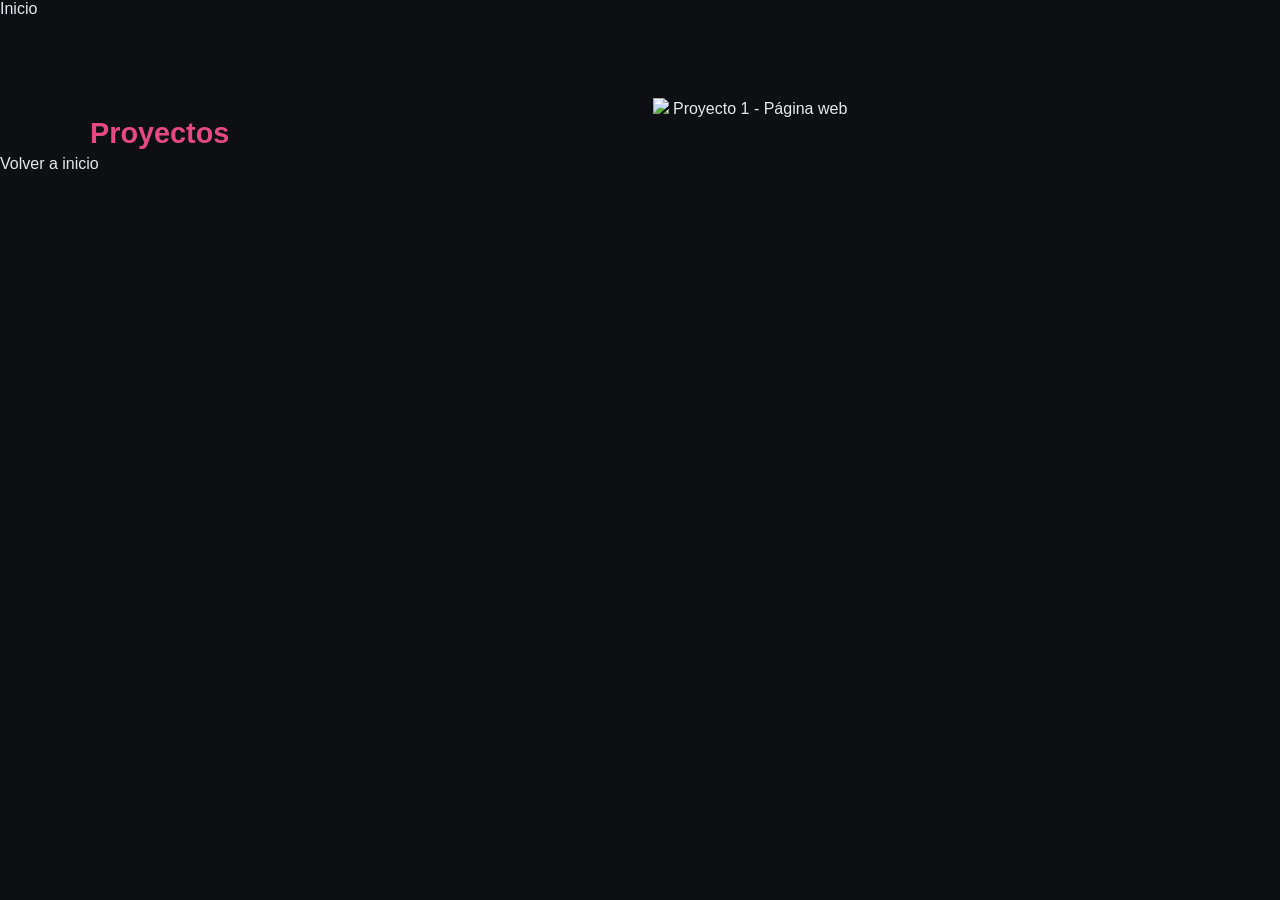
==== commit 8ee1032a: "restyle css" ====
--- a/proyectos.html
+++ b/proyectos.html
@@ -1,9 +1,8 @@
 <!DOCTYPE html>
 <html>
 <head>
-  <title>Proyectos | Marco Pérez</title>
+  <title>Proyectos</title>
   <link rel="stylesheet" href="styles.css">
-  <link href="https://fonts.googleapis.com/css2?family=Poppins&display=swap" rel="stylesheet">
 </head>
 
 <body>
@@ -15,24 +14,28 @@
 </nav>
 
 <div class="container">
+
   <div class="left">
+
     <h1>Proyectos</h1>
 
     <div class="projects">
+
       <div class="project">
-        <img src="proyecto1.jpg" alt="Vista previa">
+        <img src="proyecto1.jpg">
         <a href="https://github.com/TU_USUARIO/TU_REPO" target="_blank">
           Proyecto 1 - Página web
         </a>
       </div>
-      <!-- Agrega más proyectos copiando el bloque .project -->
+
     </div>
 
+  </div>
+
+</div>
+<!-- BOTON Inicio -->
     <div class="full">
       <a href="index.html" class="index-btn">Volver a inicio</a>
     </div>
-  </div>
-</div>
-
 </body>
 </html>
--- a/styles.css
+++ b/styles.css
@@ -1,230 +1,146 @@
-/* styles.css - mantiene el estilo original solo con ajustes de espaciado y tamaño */
-
-* {
+/* Tu CSS original con solo los cambios solicitados */
+body {
   margin: 0;
-  padding: 0;
-  box-sizing: border-box;
+  font-family: 'Poppins', sans-serif;
+  background: #0E0F13;
+  color: #E7E9ED;
+  font-size: 16px;   /* base más grande */
 }
 
-body {
-  background: #f0f2f5;   /* color neutro claro, sin gradientes */
-  font-family: 'Poppins', sans-serif;
-  padding: 2rem;
-  font-size: 1.05rem;    /* antes solía ser 1rem, ahora ligeramente más grande */
-  line-height: 1.5;
-  color: #1e2a36;
-}
-
+/* CONTENEDOR */
 .container {
   max-width: 1100px;
   margin: 0 auto;
+  padding-top: 80px;   /* antes 240px - ahora más arriba */
+  display: flex;
+  justify-content: center;
 }
 
+/* GRID */
 .left {
-  background: white;
-  border-radius: 1.5rem;
-  box-shadow: 0 8px 20px rgba(0,0,0,0.05);
-  padding: 2rem 2rem;
+  display: grid;
+  grid-template-columns: 1fr 1fr;
+  gap: 15px 25px;      /* antes 35px 25px - menos espacio vertical */
+  width: 100%;
 }
 
-/* Header más arriba: eliminamos margen superior */
-.profile-top {
-  display: flex;
-  align-items: center;
-  gap: 1.5rem;
-  flex-wrap: wrap;
-  margin-top: 0;          /* antes podía tener margin-top, lo quitamos */
-  margin-bottom: 1.8rem;
+/* FULL */
+.full {
+  grid-column: span 2;
 }
 
-.profile-top img {
-  width: 100px;
-  height: 100px;
-  object-fit: cover;
-  border-radius: 50%;
-  border: 2px solid #ccc;
+/* HEADER */
+.header-card {
+  background: #15181c;
+  padding: 35px;
+  border-radius: 14px;
+  text-align: center;
 }
 
-.profile-top h1 {
-  font-size: 1.6rem;
-  font-weight: 600;
-  color: #1e4663;
+/* FOTO MÁS GRANDE */
+.profile-top img {
+  width: 170px;
+  height: 170px;
+  border-radius: 50%;
+  object-fit: cover;
+  margin-bottom: 15px;
+}
+
+/* TITULOS */
+h1 {
+  color: #E54982;
+  margin-bottom: 5px;
+  font-size: 1.8rem;   /* más grande */
+}
+
+/* SUBTITULO REAL */
+h2 {
+  color: #d72969;
+  font-size: 1.1rem;   /* antes 15px */
+  font-weight: 500;
+  margin: 2px 0;
+}
+
+h3 {
+  color: #E54982;
+  margin-bottom: 6px;
+  border-left: 3px solid #E54982;
+  padding-left: 8px;
+  font-size: 1.2rem;   /* antes sin definir, ahora más grande */
+}
+
+/* TEXTO */
+p {
+  margin: 2px 0;
+  font-size: 1rem;     /* antes 14px */
+  line-height: 1.4;
+}
+
+/* SECCIONES */
+.section {
   margin: 0;
 }
 
-/* Secciones: menos espacio entre ellas */
-.section {
-  margin-bottom: 0.9rem;   /* reducido respecto a lo original */
-  border-bottom: 1px solid #e2e8f0;
-  padding-bottom: 0.5rem;
+/* ARREGLO DE HUECOS GRANDES */
+.section.full {
+  margin-bottom: 10px;
 }
 
-.section:last-of-type {
-  border-bottom: none;
-  margin-bottom: 0;
+/* LINKS */
+a {
+  color: #E7E9ED;
+  text-decoration: none;
+  transition: 0.2s;
 }
 
-.section h3 {
-  font-size: 1.35rem;
-  font-weight: 600;
-  color: #1e4663;
-  margin: 0.6rem 0 0.4rem 0;
+a:hover {
+  color: #E54982;
 }
 
-.section h2 {
-  font-size: 1.2rem;
-  font-weight: 600;
-  margin: 0.4rem 0 0.1rem 0;
-  color: #2c3e50;
+a:visited {
+  color: #E7E9ED;
 }
 
-.section p, .section a {
-  font-size: 0.98rem;
-  margin: 0.2rem 0;
+/* CONTACT */
+.contact a {
+  display: flex;
+  align-items: center;
+  gap: 10px;
+  margin-bottom: 6px;
 }
 
-/* Skills (mismo estilo original) */
+.contact img {
+  width: 20px;
+  height: 20px;
+}
+
+/* SKILLS */
 .skills {
   display: flex;
   flex-wrap: wrap;
-  gap: 0.5rem;
-  margin: 0.3rem 0 0.6rem 0;
+  gap: 6px;
 }
 
 .skill {
-  background: #e9ecef;
-  padding: 0.2rem 0.9rem;
-  border-radius: 30px;
-  font-size: 0.85rem;
-  font-weight: 500;
-  color: #2c5282;
+  background: #83899020;
+  padding: 4px 9px;
+  border-radius: 6px;
+  font-size: 0.85rem;  /* antes 12px, ligeramente más grande */
 }
 
-/* Contacto */
-.contact {
-  display: flex;
-  gap: 1.5rem;
-  margin: 0.4rem 0 0.2rem;
+/* BOTONES */
+.projects-btn {
+  display: inline-block;
+  margin-top: 10px;
+  margin-right: 10px;
+  padding: 7px 16px;
+  border: 1px solid #E54982;
+  color: #E54982;
+  border-radius: 6px;
+  transition: 0.3s;
 }
 
-.contact a {
-  display: inline-flex;
-  align-items: center;
-  gap: 0.5rem;
-  text-decoration: none;
-  background: #edf2f7;
-  padding: 0.3rem 1rem;
-  border-radius: 40px;
-  transition: 0.2s;
-  font-size: 0.9rem;
-  color: #1e4663;
-}
-
-.contact a:hover {
-  background: #dce4ec;
-}
-
-.contact img {
-  width: 26px;
-  height: 26px;
-  border-radius: 50%;
-  object-fit: cover;
-}
-
-/* Botones (Projects, Resume, Volver) */
-.full {
-  display: flex;
-  gap: 1rem;
-  margin-top: 1rem;
-  flex-wrap: wrap;
-}
-
-.projects-btn, .index-btn {
-  background: #2c7da0;
+.projects-btn:hover {
+  background: #E54982;
   color: white;
-  padding: 0.5rem 1.2rem;
-  border-radius: 40px;
-  text-decoration: none;
-  font-weight: 500;
-  font-size: 0.9rem;
-  transition: 0.2s;
-  display: inline-block;
-  border: none;
-  cursor: pointer;
-}
-
-.projects-btn:hover, .index-btn:hover {
-  background: #1f5e7a;
-}
-
-/* Página de proyectos */
-.projects {
-  display: flex;
-  flex-direction: column;
-  gap: 1rem;
-  margin: 1rem 0;
-}
-
-.project {
-  display: flex;
-  align-items: center;
-  gap: 1rem;
-  background: #f9fafb;
-  padding: 0.6rem;
-  border-radius: 1rem;
-}
-
-.project img {
-  width: 55px;
-  height: 55px;
-  border-radius: 12px;
-  object-fit: cover;
-  background: #ddd;
-}
-
-.project a {
-  font-size: 1rem;
-  font-weight: 500;
-  text-decoration: none;
-  color: #2c7da0;
-}
-
-nav {
-  margin-bottom: 1rem;
-}
-
-nav a {
-  background: #2c7da0;
-  padding: 0.3rem 1rem;
-  border-radius: 2rem;
-  text-decoration: none;
-  color: white;
-  font-size: 0.9rem;
-}
-
-h1 {
-  font-size: 1.9rem;
-  margin-bottom: 0.8rem;
-  color: #1e4663;
-}
-
-/* Ajuste extra para reducir espacio entre Soft Skills y Contact Me:
-   la sección de Languages (que está en medio) tendrá menos margen superior */
-.section:has(h3:contains("Languages")) {
-  margin-top: 0;
-  margin-bottom: 0.5rem;
-}
-
-/* Además, reducimos el espacio después de Skills (donde están los Soft Skills) */
-.section:has(h3:contains("Skills")) {
-  margin-bottom: 0.3rem;
-}
-
-@media (max-width: 700px) {
-  body {
-    padding: 1rem;
-  }
-  .left {
-    padding: 1rem;
-  }
 }
